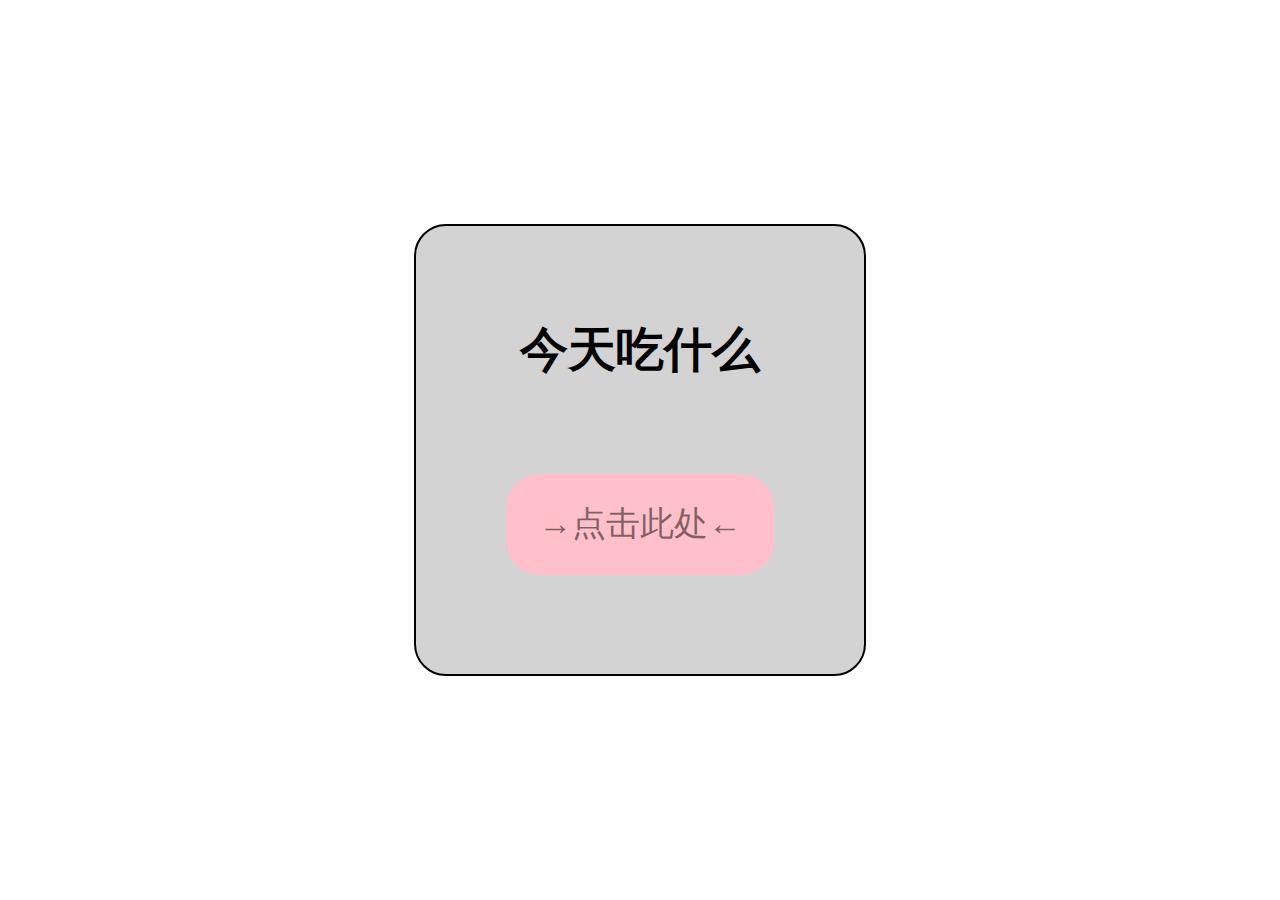
==== eat-what.html @ 1857d84e "Create eat-what.html" ====
<html>
	<head>
		<meta http-equiv="Content-Type" content="text/html; charset=utf-8" />
		<title>吃什么</title>
		<script language="javascript" type="text/javascript">
			// 滚动速度 毫秒
			var interval = 8;
			// 吃的列表 想吃什么自己加
			var eatWhat = ['油泼面', '鱼粉', '蛋炒饭', '睡觉', '麻辣烫', '火锅', '减肥']
			
			// 算一下有几个吃的
			var num = eatWhat.length - 1;
			
			// 算是个开关吧 就这样 改了循环就挂了
			var start = true;
			
			// 改变食物显示的方法
			function pageStart(eatWhat, id){
				var i = parseInt(Math.random()*7);
				var cc = document.getElementById(id).innerHTML = eatWhat[i];
			}			
			
			// 按钮点击事件
			function clicka(id) {
				if(start){
					
					myVar = window.setInterval(
						function(){
							pageStart(eatWhat,'food');
						},
						interval
					);
					var btn = document.getElementById('btn').innerHTML = '停止';
					console.log('继续选');
				} else {
					
					var i = parseInt(Math.random()*7);
					var eatThis = eatWhat[i];
					var cc = document.getElementById(id).innerHTML = eatThis;
					var btn = document.getElementById('btn').innerHTML = '重选';
					clearInterval(myVar);
					console.log('选中 就吃它啦', eatThis);
				}
				start = !start;
			}
		</script>
	</head>
	<body>
		<div class="box" align='center' >
			<h2 id="food">今天吃什么</h2>
			<button class="button" id="btn" onclick="clicka('food')">→点击此处←</button>
		</div>
	</body>
	<style>
		h2 {
			font-size:3em;
			margin: 1.5em;
		}
		.button {
			background-color: pink;
			border: none;
			border-radius: 1em;
			color: rgba(0,0,0,0.5);
			width: 8em;
			height: 3em;
			text-align: center;
			text-decoration: none;
			display: inline-block;
			font-size: 2.1em;
			margin: auto;
			cursor: pointer;
		}
		.box {
			background-color: lightgrey;
			border: 2px solid black;
			border-radius: 2em;
			width: 28em; 
			height: 28em;
			text-align: center;
			line-height: 6.5em;
			margin: auto;
			position: absolute;
			top: 0;
			bottom: 0;
			left: 0;
			right: 0;
		}
	</style>
</html>
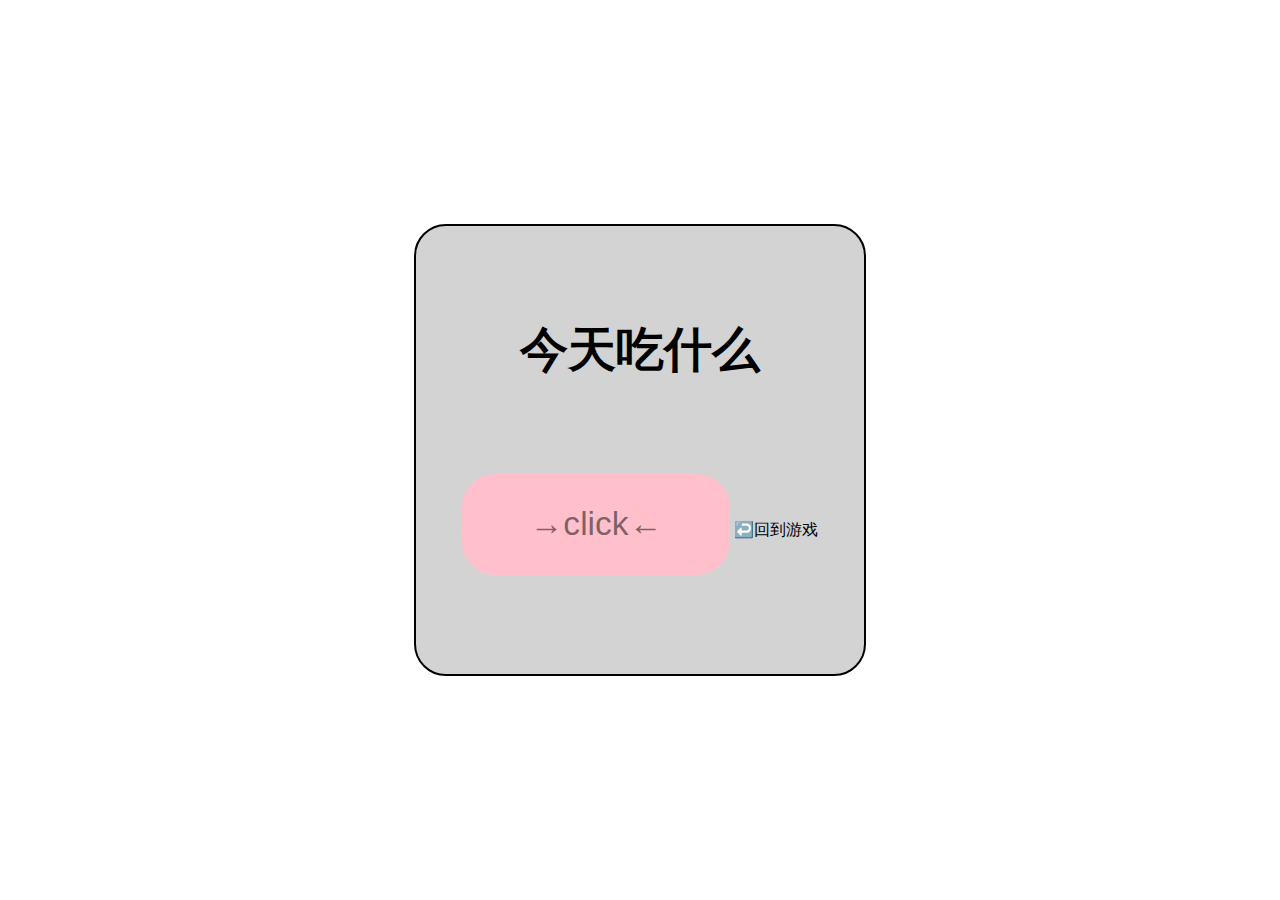
==== commit c07323a9: "Update eat-what.html" ====
--- a/eat-what.html
+++ b/eat-what.html
@@ -48,7 +48,8 @@
 	<body>
 		<div class="box" align='center' >
 			<h2 id="food">今天吃什么</h2>
-			<button class="button" id="btn" onclick="clicka('food')">→点击此处←</button>
+			<button class="button" id="btn" onclick="clicka('food')">→click←</button>
+			<a herf="./index.html">↩️回到游戏</a>
 		</div>
 	</body>
 	<style>
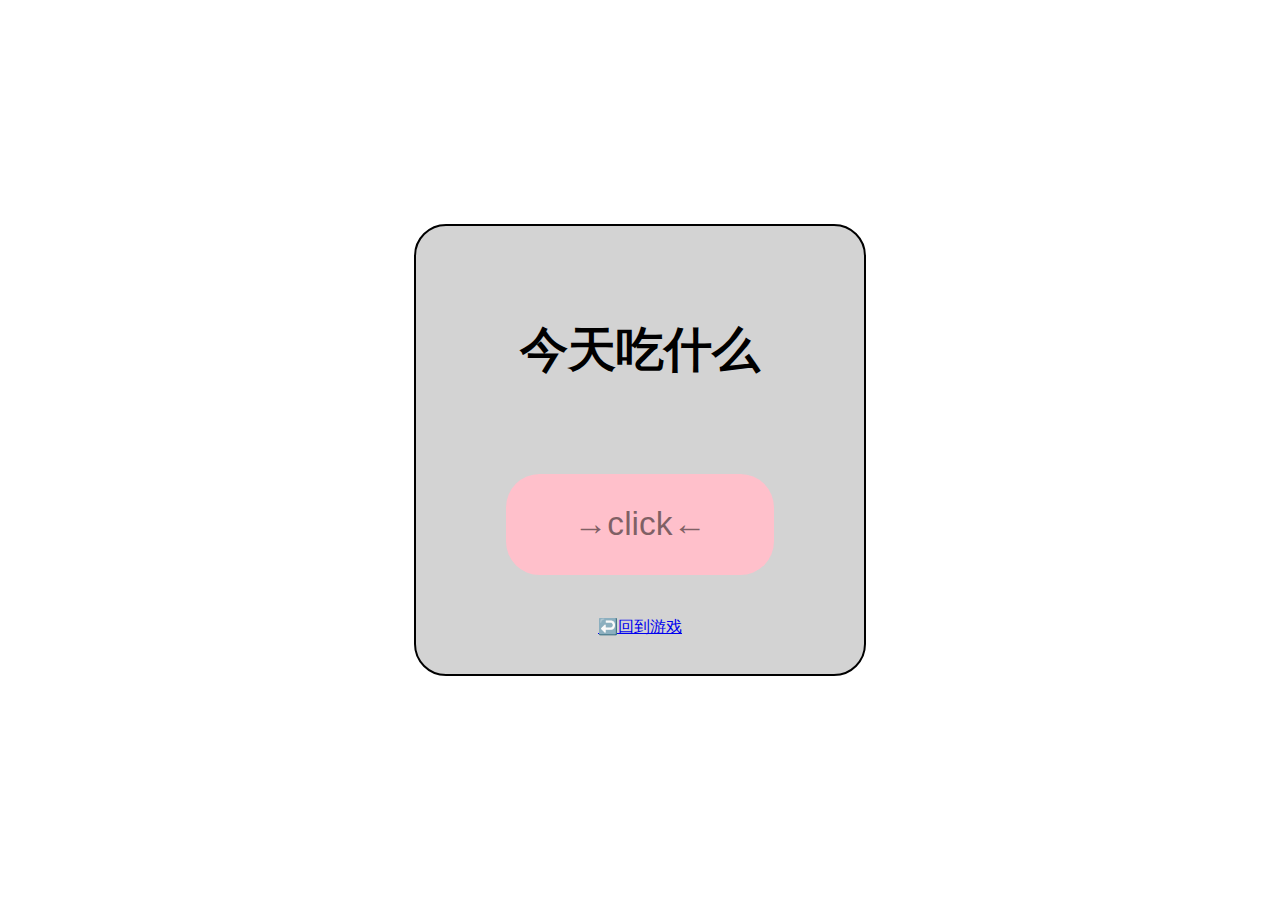
==== commit d3e1287e: "Update eat-what.html" ====
--- a/eat-what.html
+++ b/eat-what.html
@@ -49,7 +49,7 @@
 		<div class="box" align='center' >
 			<h2 id="food">今天吃什么</h2>
 			<button class="button" id="btn" onclick="clicka('food')">→click←</button>
-			<a herf="./index.html">↩️回到游戏</a>
+			<br/><a href="./index.html">↩️回到游戏</a>
 		</div>
 	</body>
 	<style>
